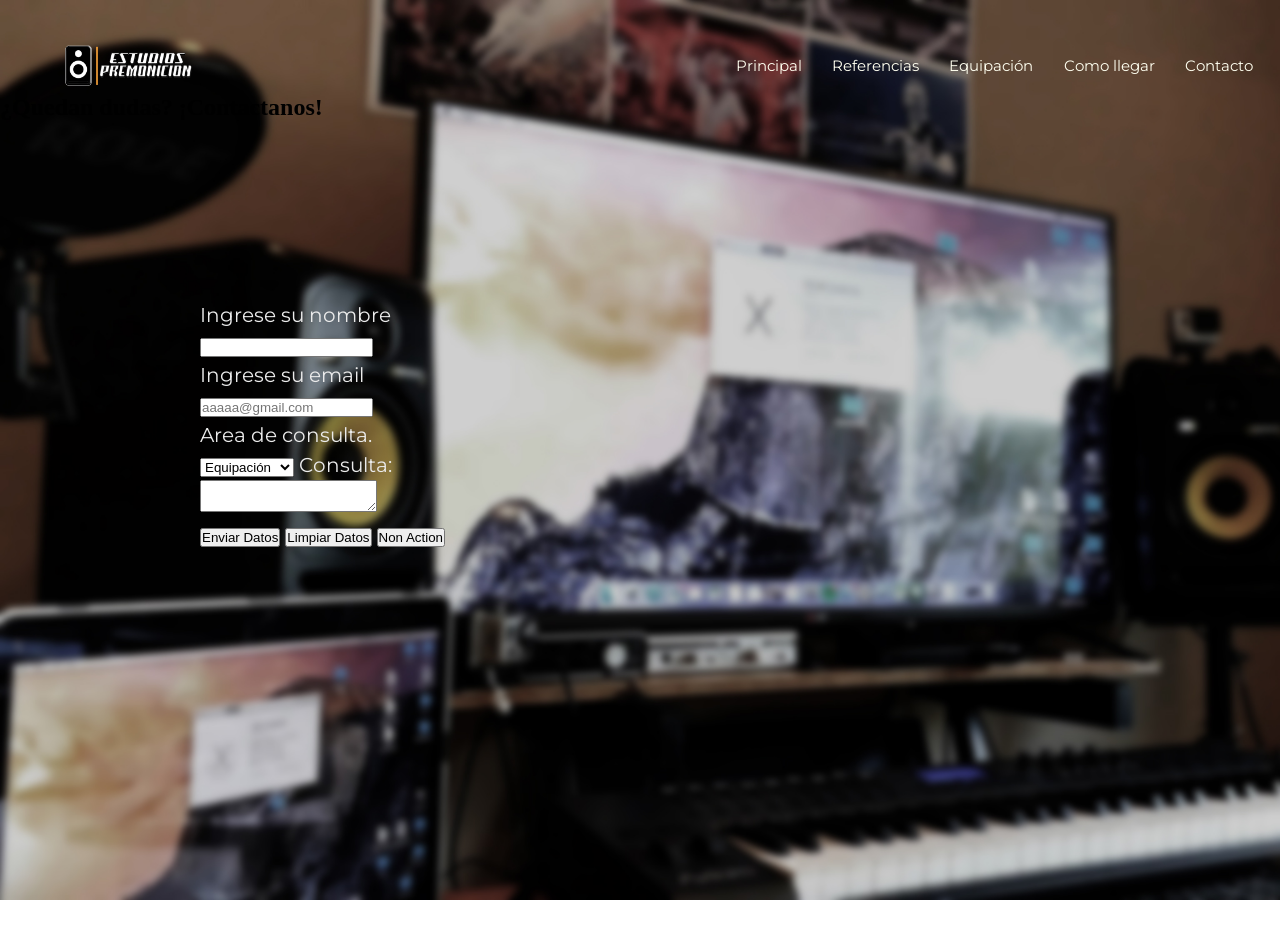
==== secciones/contacto.html @ c57e9c36 "estpremv2" ====
<!DOCTYPE html>
<html lang="en">

<head>
    <meta charset="UTF-8">
    <meta http-equiv="X-UA-Compatible" content="IE=edge">
    <meta name="viewport" content="width=device-width, initial-scale=1.0">
    <link rel="stylesheet" href="../estilos/style.css">
    <title>Contacto</title>
</head>

<body class="fondoImagen">


    <header class="header">

        <img id="logo1" src="../imagenes/logo.png" alt="logo">

        <nav class="menu">
            <ul>
                <li>
                    <a href="../index.html">Principal</a>
                </li>
                <li>
                    <a href="./referencias.html">Referencias</a>
                </li>
                <li>
                    <a href="./equipacion.html">Equipación</a>
                </li>
                <li>
                    <a href="./comollegar.html">Como llegar</a>
                </li>
                <li>
                    <a href="./contacto.html">Contacto</a>
                </li>
            </ul>


        </nav>

    </header>

    <section>
        <article>

            <h2 class="textoBody"> ¿Quedan dudas? ¡Contactanos!</h2>

        </article>

    </section>


    <form id="formularioContacto">
        <label for="name">Ingrese su nombre</label><br>
        <input type="text" name="name" /><br>
        <label for="email">Ingrese su email</label><br>
        <input type="text" placeholder="aaaaa@gmail.com" name="email" /><br>
        <!-- Menú desplegable -->
        <div>Area de consulta.</div>
        <select name="secciones">
            <option value="E">Equipación</option>
            <option value="P">Precios</option>
            <option value="R">Referencias</option>
            <option value="O">Otro</option>
        </select>
        <!-- área de texto -->
        <label for="observaciones">Consulta: <br>
            <textarea></textarea>
        </label> <br>
        <!-- Botones -->
        <input type="submit" value="Enviar Datos" />
        <input type="reset" value="Limpiar Datos" />
        <input type="button" value="Non Action" />
    </form>


    <footer>
    </footer>

</body>

</html>
---- estilos/style.css ----
/* ESTRUCTURA DE CSS
selector{
    propiedad:valor;
}*/

@import url('https://fonts.googleapis.com/css2?family=Montserrat&display=swap');

*{
    padding: 0;
    margin: 0;
}  

html, body {
    margin: 0;
    height: 100%;
}


body{
    background-image: url(../imagenes/background.jpg);
    background-size: cover;
    background-position:initial;
    background-repeat: no-repeat;
  
}

#logo1{
    width: 10%;
    display: flex;
    margin-left: 5%;
}

.header{
   
    width: 100%;
    display: flex;
    margin-top: 3%;
    flex-wrap: nowrap;
    
}

.menu{
    width: 100%;
    display: flex;
    align-items: center;
    flex-direction: row-reverse;
}

ul{
    width: 50%;
    display: flex;
    justify-content:space-between;
    list-style-type: none;
    text-decoration: none;  
}

li{
      
    font-size: 15px;
    font-family: 'Montserrat', sans-serif;
    margin-right: 5%;
}

a{
    text-decoration: none;  
    color: ivory;
}
.seccionImg{
    display: flex;
}

.imagenes{
    
    width: 100%;
    display: flex;
    flex-wrap: wrap;
    justify-content: start;
}


#textoIndex{
  
    font-family: 'Montserrat', sans-serif;
    text-align: center;
    font-size: 50px;
    color: rgb(255, 255, 255);
    grid-column-start: 2;
    grid-row-start: 3;

}

#textoIndex2{
  
    font-family: 'Montserrat', sans-serif;
    font-style: italic;
    text-align: center;
    font-size: 25px;
    color: rgb(255, 255, 255);
    grid-column-start: 2;
    grid-row-start: 4;

}

#bodyIndex{
    display:grid;
    width: 100%;
    grid-template-columns: 0.5fr 1fr 0.5fr;
    grid-template-rows: 1fr 1fr 1fr;
    
}

.bodySecciones{
    display: grid;
    width: 100%;
    grid-template-columns: repeat(2, 1fr);
    grid-template-rows: 1fr 1.8fr 0.2fr 1.8fr 0.2fr;
    grid-column-gap: 8px;
    grid-row-gap: 16px;
    justify-content: space-evenly;
    justify-items: center;
    align-content: space-evenly;
    align-items: center;
}

.bodySeccionesEquipacion{
    display: grid;
    width: 100%;
    grid-template-columns: 1fr 1fr 1fr 1fr;
    grid-template-rows: 1fr 1fr 1fr;
    grid-column-gap: 2%;
    grid-row-gap: 10%;
    justify-content: space-evenly;
    justify-items: center;
    align-content: space-evenly;
    align-items: center;
}

#textoReferencias{
    font-family: 'Montserrat', sans-serif;
    text-align: center;
    font-size: 35px;
    color: rgb(255, 255, 255);
    grid-column-start: 1;
    grid-column-end: 3;
}

#video1{
    grid-column-start: 1;
    grid-row-start: 2;
}

#video2{
    grid-column-start: 2;
    grid-row-start: 2;
}

#video3{
    grid-column-start: 1;
    grid-row-start: 4;
}

#video4{
    grid-column-start: 2;
    grid-row-start: 4;
}

.textoDescriptivo{
    font-family: 'Montserrat', sans-serif;
    text-align: center;
    font-size: 15px;
    font-style: italic;
    color: rgb(255, 255, 255);
}

#videoTexto1{
    grid-column-start: 1;
    grid-row-start: 3;
}

#videoTexto2{
    grid-column-start: 2;
    grid-row-start: 3;
}

#videoTexto3{
    grid-column-start: 1;
    grid-row-start: 6;
}

#videoTexto3{
    grid-column-start: 2;
    grid-row-start: 6;
}

#textoEquipacion{
    font-family: 'Montserrat', sans-serif;
    text-align: center;
    font-size: 35px;
    color: rgb(255, 255, 255);
    grid-column-start: 1;
    grid-column-end: 5;
}

#textoEquipacion{
    grid-area: 1 / 1 / 2 / 5;
}

#equipacionImg1{
    width: 75%;
    grid-area: 2 / 1 / 3 / 2;
}

#equipacionImg2{
    width: 75%;
    grid-area: 2 / 2 / 3 / 3;
}

#equipacionImg3{
    width: 75%;
    grid-area: 2 / 3 / 3 / 4;
}

#equipacionImg4{
    width: 75%;
    grid-area: 2 / 4 / 3 / 5;
}

#equipacionImg5{
    width: 75%;
    grid-area: 3 / 1 / 4 / 2;
}

#equipacionImg6{
    width: 75%;
    grid-area: 3 / 2 / 4 / 3;
}

#equipacionImg7{
    width: 75%;
    grid-area: 3 / 3 / 4 / 4;
}

#equipacionImg8{
    width: 75%;
    grid-area: 3 / 4 / 4 / 5;
}

#formularioContacto{
    position: absolute;
    left: 200px;
    top: 300px;
    line-height: 30px;
    font-family: 'Montserrat', sans-serif;
    text-align: left;
    font-size: 20px;
    color: rgb(235, 235, 235);

}
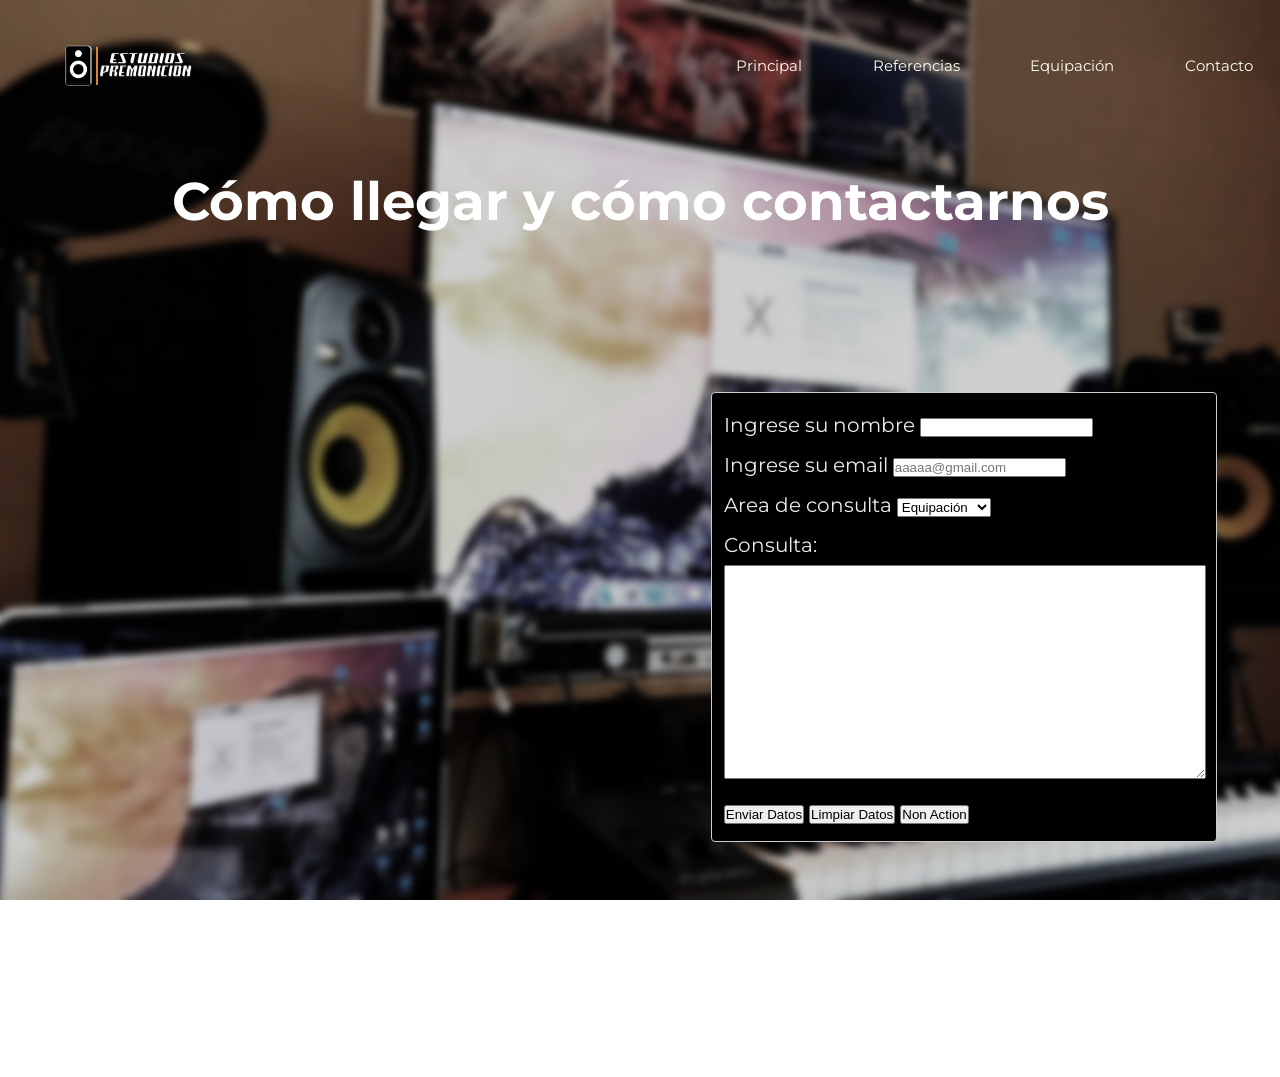
==== commit 08158ee9: "saque seccion" ====
--- a/secciones/contacto.html
+++ b/secciones/contacto.html
@@ -9,7 +9,7 @@
     <title>Contacto</title>
 </head>
 
-<body class="fondoImagen">
+<body>
 
 
     <header class="header">
@@ -28,9 +28,6 @@
                     <a href="./equipacion.html">Equipación</a>
                 </li>
                 <li>
-                    <a href="./comollegar.html">Como llegar</a>
-                </li>
-                <li>
                     <a href="./contacto.html">Contacto</a>
                 </li>
             </ul>
@@ -40,23 +37,26 @@
 
     </header>
 
-    <section>
-        <article>
-
-            <h2 class="textoBody"> ¿Quedan dudas? ¡Contactanos!</h2>
-
+    <section class="bodySeccionesContacto">
+        
+        <article id="textoContacto">
+            <h2 class="textoBody"> Cómo llegar y cómo contactarnos</h2>
         </article>
-
-    </section>
+   
 
 
+    <iframe id="ubicacionGoogleMaps"
+    src="https://www.google.com/maps/embed?pb=!1m18!1m12!1m3!1d3320.450938387217!2d-65.480405884197!3d-33.67138601627232!2m3!1f0!2f0!3f0!3m2!1i1024!2i768!4f13.1!3m3!1m2!1s0x95d141d666ec03e3%3A0x3531b75e0fde35ec!2sChacabuco%20701%2C%20D5730%20Villa%20Mercedes%2C%20San%20Luis!5e0!3m2!1ses-419!2sar!4v1639687222683!5m2!1ses-419!2sar"
+    width="600" height="450" style="border:0;" allowfullscreen="" loading="lazy">
+    </iframe>
+
     <form id="formularioContacto">
-        <label for="name">Ingrese su nombre</label><br>
+        <label for="name">Ingrese su nombre</label>
         <input type="text" name="name" /><br>
-        <label for="email">Ingrese su email</label><br>
+        <label for="email">Ingrese su email</label>
         <input type="text" placeholder="aaaaa@gmail.com" name="email" /><br>
         <!-- Menú desplegable -->
-        <div>Area de consulta.</div>
+        <label>Area de consulta </label>
         <select name="secciones">
             <option value="E">Equipación</option>
             <option value="P">Precios</option>
@@ -64,7 +64,7 @@
             <option value="O">Otro</option>
         </select>
         <!-- área de texto -->
-        <label for="observaciones">Consulta: <br>
+        <br><label for="observaciones">Consulta: <br>
             <textarea></textarea>
         </label> <br>
         <!-- Botones -->
@@ -72,7 +72,8 @@
         <input type="reset" value="Limpiar Datos" />
         <input type="button" value="Non Action" />
     </form>
-
+    
+    </section>
 
     <footer>
     </footer>
--- a/estilos/style.css
+++ b/estilos/style.css
@@ -21,6 +21,7 @@
     background-size: cover;
     background-position:initial;
     background-repeat: no-repeat;
+    background-attachment: fixed;
   
 }
 
@@ -245,15 +246,51 @@
     grid-area: 3 / 4 / 4 / 5;
 }
 
+.bodySeccionesContacto{
+    display: grid;
+    width: 100%;
+    grid-template-columns: repeat(2, 1fr);
+    grid-template-rows: 1fr 0.2fr repeat(3, 1fr);
+    grid-column-gap: 15px;
+    grid-row-gap: 20px;
+    justify-content: space-evenly;
+    justify-items: center;
+    align-content: space-evenly;
+    align-items: center;
+}
+
+#textoContacto{
+    font-family: 'Montserrat', sans-serif;
+    text-align: center;
+    font-size: 35px;
+    color: rgb(255, 255, 255);
+    grid-column-start: 1;
+    grid-column-end: 3;
+}
+
+#ubicacionGoogleMaps{
+    grid-area: 3 / 1 / 5 / 2;
+}
+
+
+
 #formularioContacto{
-    position: absolute;
-    left: 200px;
-    top: 300px;
-    line-height: 30px;
+    grid-area: 3 / 2 / 5 / 3;
+    line-height: 200%;
     font-family: 'Montserrat', sans-serif;
     text-align: left;
     font-size: 20px;
     color: rgb(235, 235, 235);
-
-}
-
+    background-color: black;
+    width: 80%;
+    height: 100%;
+    padding: 12px;
+    border: 1px solid #ccc;
+    border-radius: 4px;
+    box-sizing: border-box;
+}
+
+textarea {
+    width: 100%;
+    height: 50%;
+  }
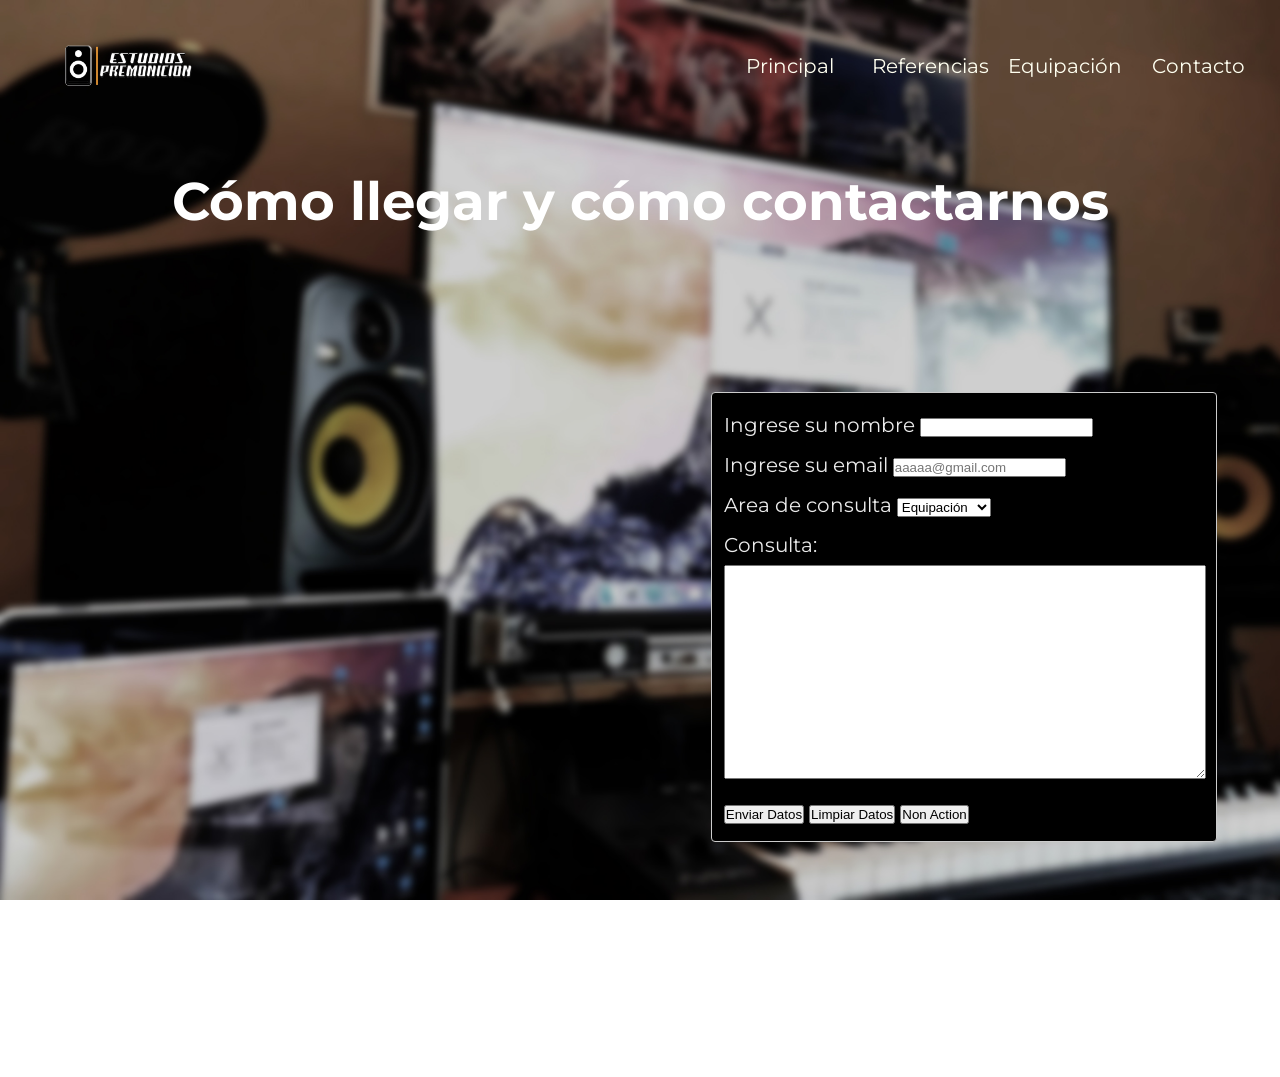
==== commit aeceaab9: "animacion menu" ====
--- a/secciones/contacto.html
+++ b/secciones/contacto.html
@@ -18,17 +18,17 @@
 
         <nav class="menu">
             <ul>
-                <li>
+                <li class="botonMenu">
                     <a href="../index.html">Principal</a>
                 </li>
-                <li>
-                    <a href="./referencias.html">Referencias</a>
+                <li class="botonMenu">
+                    <a href="referencias.html">Referencias</a>
                 </li>
-                <li>
-                    <a href="./equipacion.html">Equipación</a>
+                <li class="botonMenu">
+                    <a href="equipacion.html">Equipación</a>
                 </li>
-                <li>
-                    <a href="./contacto.html">Contacto</a>
+                <li class="botonMenu">
+                    <a href="contacto.html">Contacto</a>
                 </li>
             </ul>
 
--- a/estilos/style.css
+++ b/estilos/style.css
@@ -57,9 +57,21 @@
 
 li{
       
-    font-size: 15px;
-    font-family: 'Montserrat', sans-serif;
+    font-size: 20px;
+    font-family: 'Montserrat', sans-serif;
+    text-align: center;
     margin-right: 5%;
+}
+
+.botonMenu{
+    border: 100%;
+    height: 100%;
+    width: 20%;
+}
+
+.botonMenu:hover{
+    transform: scale(1.3);
+    transition-duration: 100ms;
 }
 
 a{
@@ -293,4 +305,5 @@
 textarea {
     width: 100%;
     height: 50%;
-  }+}
+
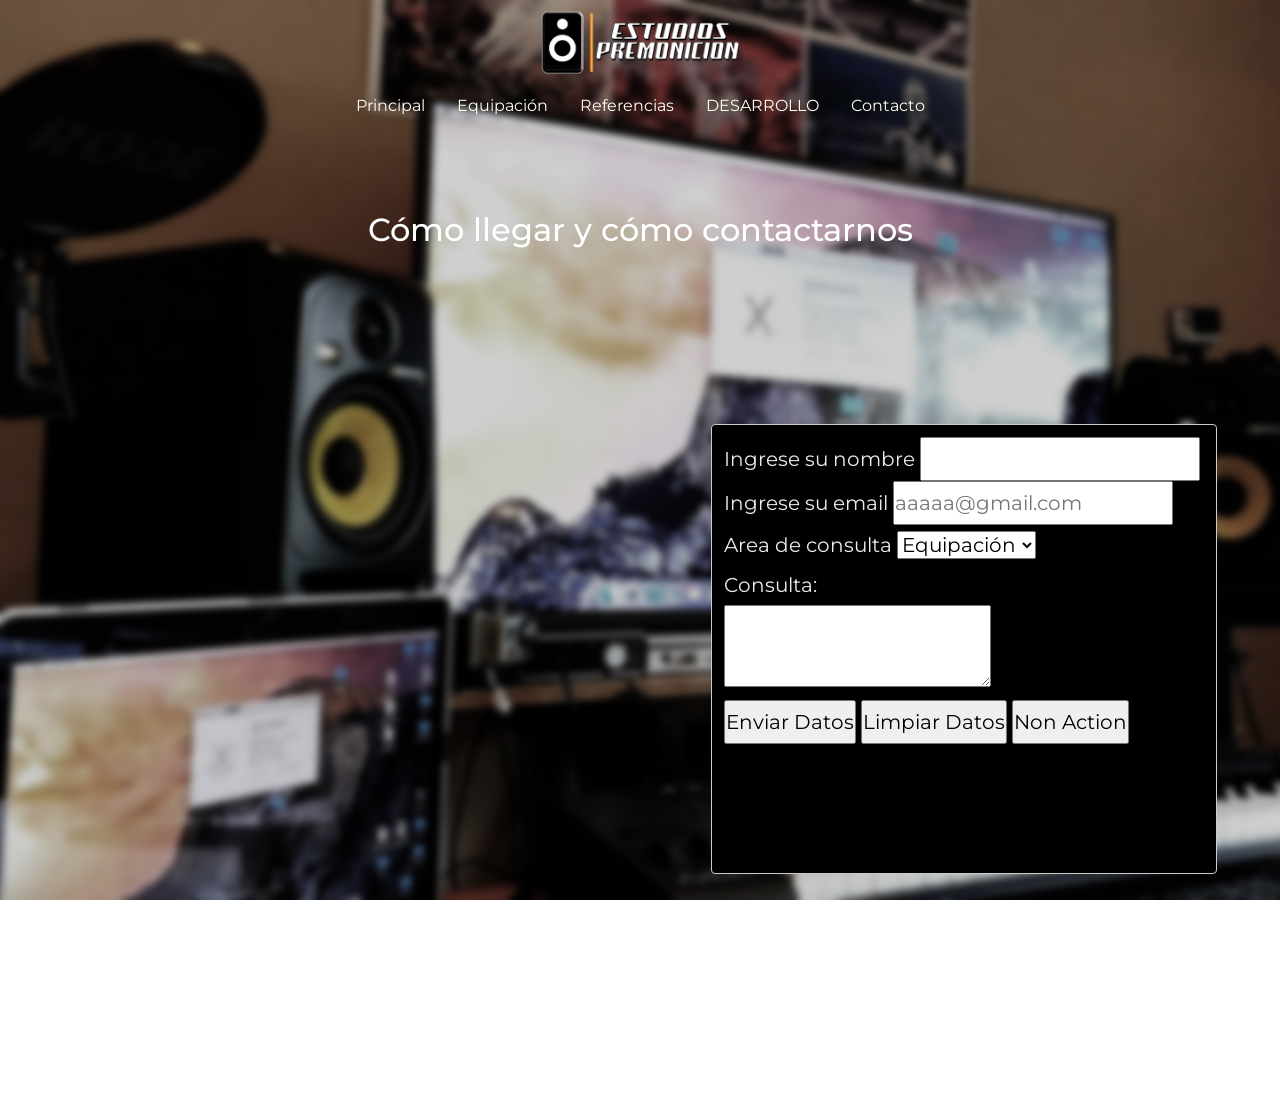
==== commit 9b0dbed2: "bootstrap aplicado" ====
--- a/secciones/contacto.html
+++ b/secciones/contacto.html
@@ -5,6 +5,8 @@
     <meta charset="UTF-8">
     <meta http-equiv="X-UA-Compatible" content="IE=edge">
     <meta name="viewport" content="width=device-width, initial-scale=1.0">
+    <link href="https://cdn.jsdelivr.net/npm/bootstrap@5.1.3/dist/css/bootstrap.min.css" rel="stylesheet"
+    integrity="sha384-1BmE4kWBq78iYhFldvKuhfTAU6auU8tT94WrHftjDbrCEXSU1oBoqyl2QvZ6jIW3" crossorigin="anonymous">
     <link rel="stylesheet" href="../estilos/style.css">
     <title>Contacto</title>
 </head>
@@ -12,30 +14,37 @@
 <body>
 
 
-    <header class="header">
-
-        <img id="logo1" src="../imagenes/logo.png" alt="logo">
-
-        <nav class="menu">
-            <ul>
-                <li class="botonMenu">
-                    <a href="../index.html">Principal</a>
+    <header class="container-fluid">
+        <div class="row">
+            <div class="col-xl-12 col-md-12 col-xs-2">
+              <div class="mx-auto" style="width: 200px;">
+                <img id="logo1" src="../imagenes/logo.png" alt="logo">
+              </div>
+             
+              
+              <ul class="nav justify-content-center">
+                <li class="nav-item">
+                  <a class="nav-link tipografia" href="../index.html">Principal</a>
                 </li>
-                <li class="botonMenu">
-                    <a href="referencias.html">Referencias</a>
+                <li class="nav-item">
+                  <a class="nav-link tipografia" href="./equipacion.html">Equipación</a>
                 </li>
-                <li class="botonMenu">
-                    <a href="equipacion.html">Equipación</a>
+                <li class="nav-item">
+                  <a class="nav-link tipografia" href="./referencias.html">Referencias</a>
                 </li>
-                <li class="botonMenu">
-                    <a href="contacto.html">Contacto</a>
+                <li class="nav-item">
+                  <a class="nav-link tipografia" href="#">DESARROLLO</a>
                 </li>
-            </ul>
-
-
-        </nav>
-
-    </header>
+                <li class="nav-item">
+                  <a class="nav-link tipografia" href="./contacto.html">Contacto</a>
+                </li>
+              </ul>
+            </div>
+    
+        </div>
+    
+      </header>
+    
 
     <section class="bodySeccionesContacto">
         
@@ -78,6 +87,9 @@
     <footer>
     </footer>
 
+    <script src="https://cdn.jsdelivr.net/npm/bootstrap@5.1.3/dist/js/bootstrap.bundle.min.js"
+    integrity="sha384-ka7Sk0Gln4gmtz2MlQnikT1wXgYsOg+OMhuP+IlRH9sENBO0LRn5q+8nbTov4+1p" crossorigin="anonymous">
+  </script>
 </body>
 
 </html>
--- a/estilos/style.css
+++ b/estilos/style.css
@@ -25,69 +25,37 @@
   
 }
 
-#logo1{
-    width: 10%;
-    display: flex;
-    margin-left: 5%;
-}
-
-.header{
-   
-    width: 100%;
-    display: flex;
-    margin-top: 3%;
-    flex-wrap: nowrap;
-    
-}
-
-.menu{
-    width: 100%;
-    display: flex;
-    align-items: center;
-    flex-direction: row-reverse;
-}
+
 
 ul{
-    width: 50%;
-    display: flex;
-    justify-content:space-between;
     list-style-type: none;
     text-decoration: none;  
 }
 
-li{
-      
-    font-size: 20px;
-    font-family: 'Montserrat', sans-serif;
-    text-align: center;
-    margin-right: 5%;
-}
-
-.botonMenu{
-    border: 100%;
-    height: 100%;
-    width: 20%;
-}
-
-.botonMenu:hover{
+li{ 
+    font-size: 100%;
+    font-family: 'Montserrat', sans-serif;
+    
+}
+
+li:hover{
     transform: scale(1.3);
     transition-duration: 100ms;
 }
 
-a{
+
+.tipografia{
     text-decoration: none;  
     color: ivory;
 }
+
+#logo1{
+    width: 100%;
+    
+}
+
 .seccionImg{
     display: flex;
-}
-
-.imagenes{
-    
-    width: 100%;
-    display: flex;
-    flex-wrap: wrap;
-    justify-content: start;
 }
 
 
@@ -157,22 +125,22 @@
     grid-column-end: 3;
 }
 
-#video1{
+.video1{
     grid-column-start: 1;
     grid-row-start: 2;
 }
 
-#video2{
+.video2{
     grid-column-start: 2;
     grid-row-start: 2;
 }
 
-#video3{
+.video3{
     grid-column-start: 1;
     grid-row-start: 4;
 }
 
-#video4{
+.video4{
     grid-column-start: 2;
     grid-row-start: 4;
 }
@@ -218,44 +186,49 @@
     grid-area: 1 / 1 / 2 / 5;
 }
 
-#equipacionImg1{
+.equipacionImg1{
     width: 75%;
     grid-area: 2 / 1 / 3 / 2;
 }
 
-#equipacionImg2{
+.equipacionImg2{
     width: 75%;
     grid-area: 2 / 2 / 3 / 3;
 }
 
-#equipacionImg3{
+.equipacionImg3{
     width: 75%;
     grid-area: 2 / 3 / 3 / 4;
 }
 
-#equipacionImg4{
+.equipacionImg4{
     width: 75%;
     grid-area: 2 / 4 / 3 / 5;
 }
 
-#equipacionImg5{
+.equipacionImg5{
     width: 75%;
     grid-area: 3 / 1 / 4 / 2;
 }
 
-#equipacionImg6{
+.equipacionImg6{
     width: 75%;
     grid-area: 3 / 2 / 4 / 3;
 }
 
-#equipacionImg7{
+.equipacionImg7{
     width: 75%;
     grid-area: 3 / 3 / 4 / 4;
 }
 
-#equipacionImg8{
+.equipacionImg8{
     width: 75%;
     grid-area: 3 / 4 / 4 / 5;
+}
+
+.multimedia:hover{
+    transform: scale(1.3);
+    transition-duration: 100ms;
 }
 
 .bodySeccionesContacto{
@@ -307,3 +280,172 @@
     height: 50%;
 }
 
+
+@media only screen and (max-width: 425px){
+
+    body{
+        background-image: url(../imagenes/background.jpg);
+        background-size: 400%;
+        background-position:initial;
+        background-repeat: no-repeat;
+        background-attachment: fixed;
+      
+    }
+    
+
+
+
+    #textoIndex{
+        display: grid;
+        font-family: 'Montserrat', sans-serif;
+        text-align: center;
+        font-size: 40px;
+        color: rgb(255, 255, 255);
+        grid-row-start: 2;
+    
+    }
+    
+    #textoIndex2{
+        display: grid;
+        font-family: 'Montserrat', sans-serif;
+        font-style: italic;
+        text-align: center;
+        font-size: 10px;
+        color: rgb(255, 255, 255);
+        grid-row-start: 3;
+    
+    }
+    
+    #bodyIndex{
+        display: grid;
+    }
+
+    .bodySecciones{
+        display: flex;
+        width: 100%;
+        flex-direction: column;
+        justify-content: center;
+      
+    }
+
+    #textoReferencias{
+        font-family: 'Montserrat', sans-serif;
+        text-align: center;
+        font-size: 20px;
+        color: rgb(255, 255, 255);
+        margin-top: 10%;
+    }
+    
+    #video1{
+        width: 70%;
+        height: 70%;
+    }
+    
+    #video2{
+        width: 70%;
+        height: 70%;
+    }
+    
+    #video3{
+        width: 70%;
+        height: 70%;
+    }
+    
+    #video4{
+        width: 70%;
+        height: 70%;
+    }
+    
+    .textoDescriptivo{
+        font-family: 'Montserrat', sans-serif;
+        text-align: center;
+        font-size: 10px;
+        color: rgb(255, 255, 255);
+        font-style: italic;
+    }
+    
+    #videoTexto1{
+        grid-row-start: 3;
+        width: 100%;
+    }
+    
+    #videoTexto2{
+        grid-row-start: 5;
+        width: 100%;
+    }
+    
+    #videoTexto3{
+        grid-row-start: 7;
+        width: 100%;
+    }
+    
+    #videoTexto3{
+        grid-row-start: 9;
+        width: 100%;
+    }
+
+    .bodySeccionesEquipacion{
+        display: flex;
+        width: 100%;
+        flex-direction: column;
+        justify-content: center;
+    }
+
+    #equipacionImg1{
+        width: 75%;
+        margin-top: 5%;
+        margin-bottom: 5%;
+    }
+    
+    #equipacionImg2{
+        width: 75%;
+        margin-top: 5%;
+        margin-bottom: 5%;
+    }
+    
+    #equipacionImg3{
+        width: 75%;
+        margin-top: 5%;
+        margin-bottom: 5%;
+    }
+    
+    #equipacionImg4{
+        width: 75%;
+        margin-top: 5%;
+        margin-bottom: 5%;
+    }
+    
+    #equipacionImg5{
+        width: 75%;
+        margin-top: 5%;
+        margin-bottom: 5%;
+    }
+    
+    #equipacionImg6{
+        width: 75%;
+        margin-top: 5%;
+        margin-bottom: 5%;
+    }
+    
+    #equipacionImg7{
+        width: 75%;
+        margin-top: 5%;
+        margin-bottom: 5%;
+    }
+    
+    #equipacionImg8{
+        width: 75%;
+        margin-top: 5%;
+        margin-bottom: 5%;
+    }
+    
+
+    #textoEquipacion{
+        font-family: 'Montserrat', sans-serif;
+        text-align: center;
+        font-size: 25px;
+        color: rgb(255, 255, 255);
+        margin-top: 5%;
+    }
+    
+}
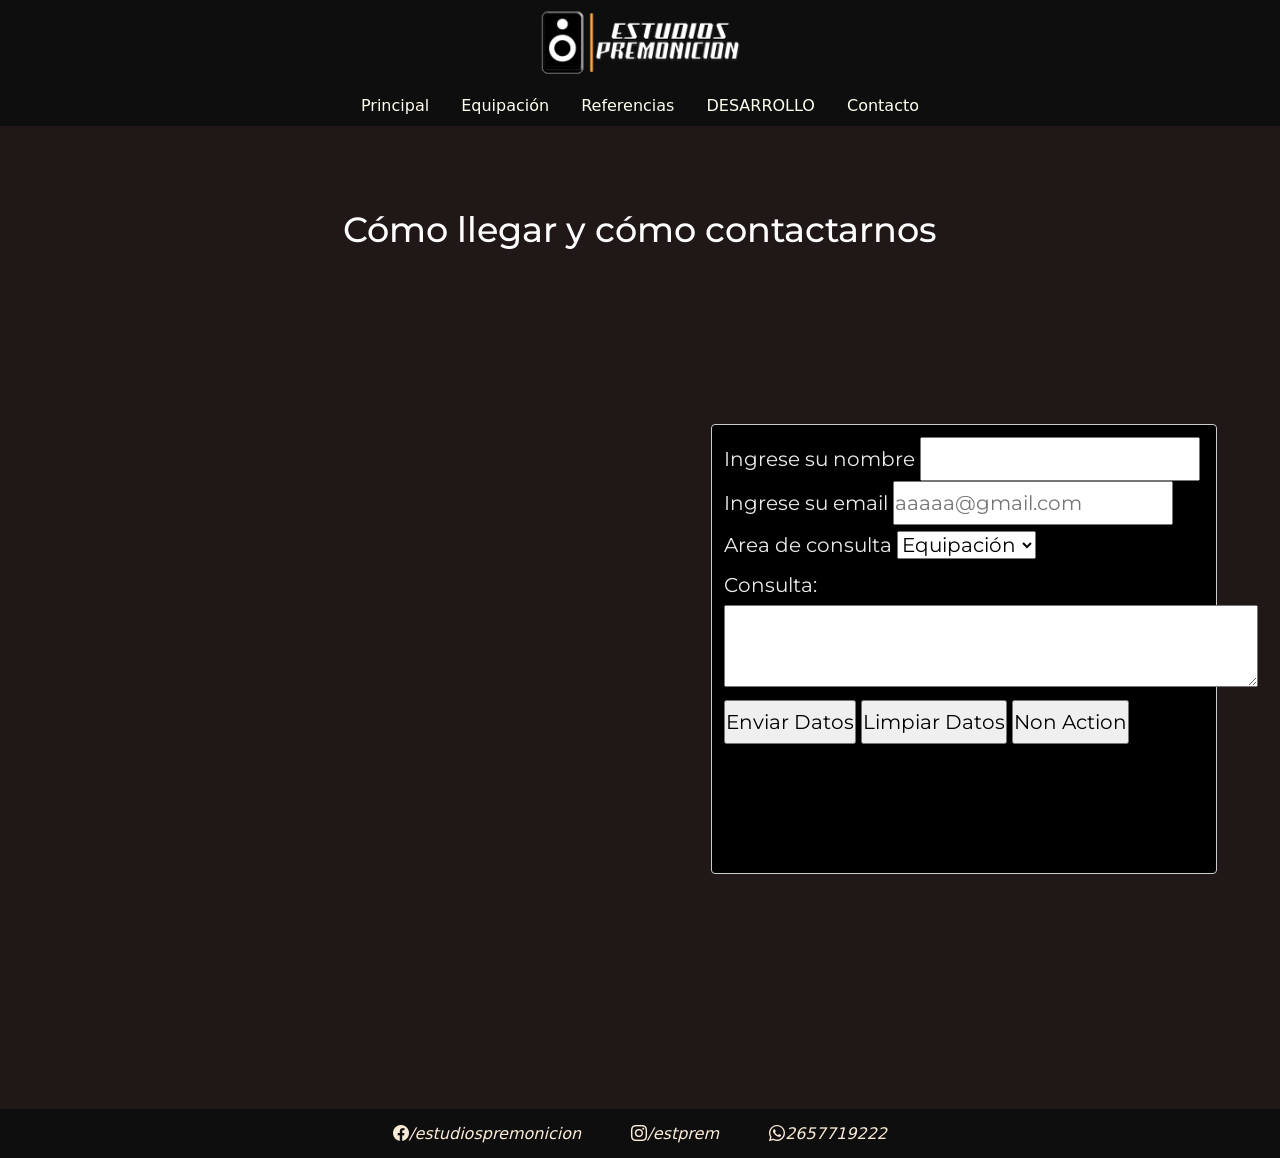
==== commit c4197d63: "sass, fullresponsive" ====
--- a/secciones/contacto.html
+++ b/secciones/contacto.html
@@ -7,7 +7,8 @@
     <meta name="viewport" content="width=device-width, initial-scale=1.0">
     <link href="https://cdn.jsdelivr.net/npm/bootstrap@5.1.3/dist/css/bootstrap.min.css" rel="stylesheet"
     integrity="sha384-1BmE4kWBq78iYhFldvKuhfTAU6auU8tT94WrHftjDbrCEXSU1oBoqyl2QvZ6jIW3" crossorigin="anonymous">
-    <link rel="stylesheet" href="../estilos/style.css">
+    <link rel="stylesheet" href="https://cdn.jsdelivr.net/npm/bootstrap-icons@1.8.0/font/bootstrap-icons.css">
+    <link rel="stylesheet" href="../estilos/estilos.css">
     <title>Contacto</title>
 </head>
 
@@ -48,18 +49,14 @@
 
     <section class="bodySeccionesContacto">
         
-        <article id="textoContacto">
-            <h2 class="textoBody"> Cómo llegar y cómo contactarnos</h2>
-        </article>
-   
-
-
-    <iframe id="ubicacionGoogleMaps"
+            <h2> Cómo llegar y cómo contactarnos</h2>
+  
+    <iframe class="ubicacionGoogleMaps"
     src="https://www.google.com/maps/embed?pb=!1m18!1m12!1m3!1d3320.450938387217!2d-65.480405884197!3d-33.67138601627232!2m3!1f0!2f0!3f0!3m2!1i1024!2i768!4f13.1!3m3!1m2!1s0x95d141d666ec03e3%3A0x3531b75e0fde35ec!2sChacabuco%20701%2C%20D5730%20Villa%20Mercedes%2C%20San%20Luis!5e0!3m2!1ses-419!2sar!4v1639687222683!5m2!1ses-419!2sar"
     width="600" height="450" style="border:0;" allowfullscreen="" loading="lazy">
     </iframe>
 
-    <form id="formularioContacto">
+    <form class="formularioContacto">
         <label for="name">Ingrese su nombre</label>
         <input type="text" name="name" /><br>
         <label for="email">Ingrese su email</label>
@@ -77,15 +74,32 @@
             <textarea></textarea>
         </label> <br>
         <!-- Botones -->
-        <input type="submit" value="Enviar Datos" />
-        <input type="reset" value="Limpiar Datos" />
-        <input type="button" value="Non Action" />
+        <input type="submit" value="Enviar Datos" class="botones" />
+        <input type="reset" value="Limpiar Datos" class="botones" />
+        <input type="button" value="Non Action" class="botones" />
     </form>
     
     </section>
 
-    <footer>
-    </footer>
+    <footer class="container-fluid">
+      <nav class="row">
+          <div class="col-xl-12 col-md-12 col-xs-2">
+            
+            <ul class="nav justify-content-center">
+              <li class="nav-item footerIcon">
+                <i class="bi bi-facebook">/estudiospremonicion</i>
+              </li>
+              <li class="nav-item footerIcon">
+                <i class="bi bi-instagram">/estprem</i>
+              </li>
+              <li class="nav-item footerIcon">
+                <i class="bi bi-whatsapp">2657719222</i>
+              </li>
+            </ul>
+          </div>
+        </nav>
+  </footer>
+
 
     <script src="https://cdn.jsdelivr.net/npm/bootstrap@5.1.3/dist/js/bootstrap.bundle.min.js"
     integrity="sha384-ka7Sk0Gln4gmtz2MlQnikT1wXgYsOg+OMhuP+IlRH9sENBO0LRn5q+8nbTov4+1p" crossorigin="anonymous">
--- a/estilos/estilos.css
+++ b/estilos/estilos.css
@@ -0,0 +1,585 @@
+@import url("https://fonts.googleapis.com/css2?family=Montserrat&display=swap");
+* {
+  padding: 0;
+  margin: 0;
+}
+
+html {
+  height: 100%;
+}
+
+.multimedia:hover {
+  -webkit-transform: scale(1.3);
+          transform: scale(1.3);
+  -webkit-transition-duration: 100ms;
+          transition-duration: 100ms;
+}
+
+body {
+  background-color: #201717;
+}
+
+body header {
+  background-color: #0f0e0e;
+}
+
+body header #logo1 {
+  width: 100%;
+}
+
+body header ul {
+  list-style-type: none;
+  text-decoration: none;
+}
+
+body header ul li {
+  font-size: 100%;
+}
+
+body header ul li:hover {
+  -webkit-transform: scale(1.3);
+          transform: scale(1.3);
+  -webkit-transition-duration: 100ms;
+          transition-duration: 100ms;
+}
+
+body header ul li .tipografia {
+  text-decoration: none;
+  color: ivory;
+}
+
+footer {
+  background-color: #0f0e0e;
+}
+
+footer ul {
+  list-style-type: none;
+  text-decoration: none;
+}
+
+footer ul .footerIcon {
+  padding-top: 1%;
+  padding-left: 2%;
+  padding-right: 2%;
+  padding-bottom: 1%;
+}
+
+footer ul .footerIcon i {
+  color: antiquewhite;
+}
+
+footer ul .footerIcon i:hover {
+  -webkit-transform: scale(1);
+          transform: scale(1);
+}
+
+.bodyIndex {
+  display: -ms-grid;
+  display: grid;
+  width: 100%;
+  -ms-grid-columns: 0.5fr 1fr 0.5fr;
+      grid-template-columns: 0.5fr 1fr 0.5fr;
+  -ms-grid-rows: 0.5fr 1fr 1fr;
+      grid-template-rows: 0.5fr 1fr 1fr;
+  font-family: 'Montserrat', sans-serif;
+  text-align: center;
+}
+
+.bodyIndex h2 {
+  font-size: 50px;
+  color: white;
+  -ms-grid-column: 2;
+      grid-column-start: 2;
+  -ms-grid-row: 3;
+      grid-row-start: 3;
+}
+
+.bodyIndex h3 {
+  font-style: italic;
+  font-size: 25px;
+  color: white;
+  -ms-grid-column: 2;
+      grid-column-start: 2;
+  -ms-grid-row: 4;
+      grid-row-start: 4;
+}
+
+.bodySeccionesReferencias {
+  display: -ms-grid;
+  display: grid;
+  width: 100%;
+  -ms-grid-columns: (1fr)[2];
+      grid-template-columns: repeat(2, 1fr);
+  -ms-grid-rows: 1fr 1.8fr 0.2fr 1.8fr 0.2fr;
+      grid-template-rows: 1fr 1.8fr 0.2fr 1.8fr 0.2fr;
+  grid-column-gap: 8px;
+  grid-row-gap: 16px;
+  -webkit-box-pack: space-evenly;
+      -ms-flex-pack: space-evenly;
+          justify-content: space-evenly;
+  justify-items: center;
+  -ms-flex-line-pack: space-evenly;
+      align-content: space-evenly;
+  -webkit-box-align: center;
+      -ms-flex-align: center;
+          align-items: center;
+  font-family: 'Montserrat', sans-serif;
+  color: white;
+}
+
+.bodySeccionesReferencias h2 {
+  text-align: center;
+  font-size: 35px;
+  font-style: italic;
+  -ms-grid-column: 1;
+      grid-column-start: 1;
+  grid-column-end: 3;
+}
+
+.bodySeccionesReferencias .video1 {
+  -ms-grid-column: 1;
+      grid-column-start: 1;
+  -ms-grid-row: 2;
+      grid-row-start: 2;
+}
+
+.bodySeccionesReferencias .video2 {
+  -ms-grid-column: 2;
+      grid-column-start: 2;
+  -ms-grid-row: 2;
+      grid-row-start: 2;
+}
+
+.bodySeccionesReferencias .video3 {
+  -ms-grid-column: 1;
+      grid-column-start: 1;
+  -ms-grid-row: 4;
+      grid-row-start: 4;
+}
+
+.bodySeccionesReferencias .video4 {
+  -ms-grid-column: 2;
+      grid-column-start: 2;
+  -ms-grid-row: 4;
+      grid-row-start: 4;
+}
+
+.bodySeccionesReferencias h3 {
+  text-align: center;
+  font-size: 15px;
+  font-style: italic;
+  color: white;
+}
+
+.bodySeccionesReferencias #videoTexto1 {
+  -ms-grid-column: 1;
+      grid-column-start: 1;
+  -ms-grid-row: 3;
+      grid-row-start: 3;
+}
+
+.bodySeccionesReferencias #videoTexto2 {
+  -ms-grid-column: 2;
+      grid-column-start: 2;
+  -ms-grid-row: 3;
+      grid-row-start: 3;
+}
+
+.bodySeccionesReferencias #videoTexto3 {
+  -ms-grid-column: 1;
+      grid-column-start: 1;
+  -ms-grid-row: 6;
+      grid-row-start: 6;
+}
+
+.bodySeccionesReferencias #videoTexto3 {
+  -ms-grid-column: 2;
+      grid-column-start: 2;
+  -ms-grid-row: 6;
+      grid-row-start: 6;
+}
+
+.bodySeccionesEquipacion {
+  display: -ms-grid;
+  display: grid;
+  width: 100%;
+  -ms-grid-columns: 1fr 1fr 1fr 1fr;
+      grid-template-columns: 1fr 1fr 1fr 1fr;
+  -ms-grid-rows: 2fr 1fr 1fr 1fr;
+      grid-template-rows: 2fr 1fr 1fr 1fr;
+  grid-column-gap: 2%;
+  grid-row-gap: 10%;
+  -webkit-box-pack: space-evenly;
+      -ms-flex-pack: space-evenly;
+          justify-content: space-evenly;
+  justify-items: center;
+  -ms-flex-line-pack: space-evenly;
+      align-content: space-evenly;
+  -webkit-box-align: center;
+      -ms-flex-align: center;
+          align-items: center;
+  font-family: 'Montserrat', sans-serif;
+  color: white;
+}
+
+.bodySeccionesEquipacion h2 {
+  text-align: center;
+  font-size: 35px;
+  color: white;
+  -ms-grid-row: 1;
+  -ms-grid-row-span: 1;
+  -ms-grid-column: 1;
+  -ms-grid-column-span: 4;
+  grid-area: 1 / 1 / 2 / 5;
+}
+
+.bodySeccionesEquipacion .equipacionImg1 {
+  width: 70%;
+  -ms-grid-row: 2;
+  -ms-grid-row-span: 1;
+  -ms-grid-column: 1;
+  -ms-grid-column-span: 1;
+  grid-area: 2 / 1 / 3 / 2;
+}
+
+.bodySeccionesEquipacion .equipacionImg2 {
+  width: 70%;
+  -ms-grid-row: 2;
+  -ms-grid-row-span: 1;
+  -ms-grid-column: 2;
+  -ms-grid-column-span: 1;
+  grid-area: 2 / 2 / 3 / 3;
+}
+
+.bodySeccionesEquipacion .equipacionImg3 {
+  width: 70%;
+  -ms-grid-row: 2;
+  -ms-grid-row-span: 1;
+  -ms-grid-column: 3;
+  -ms-grid-column-span: 1;
+  grid-area: 2 / 3 / 3 / 4;
+}
+
+.bodySeccionesEquipacion .equipacionImg4 {
+  width: 70%;
+  -ms-grid-row: 2;
+  -ms-grid-row-span: 1;
+  -ms-grid-column: 4;
+  -ms-grid-column-span: 1;
+  grid-area: 2 / 4 / 3 / 5;
+}
+
+.bodySeccionesEquipacion .equipacionImg5 {
+  width: 70%;
+  -ms-grid-row: 3;
+  -ms-grid-row-span: 1;
+  -ms-grid-column: 1;
+  -ms-grid-column-span: 1;
+  grid-area: 3 / 1 / 4 / 2;
+}
+
+.bodySeccionesEquipacion .equipacionImg6 {
+  width: 70%;
+  -ms-grid-row: 3;
+  -ms-grid-row-span: 1;
+  -ms-grid-column: 2;
+  -ms-grid-column-span: 1;
+  grid-area: 3 / 2 / 4 / 3;
+}
+
+.bodySeccionesEquipacion .equipacionImg7 {
+  width: 70%;
+  -ms-grid-row: 3;
+  -ms-grid-row-span: 1;
+  -ms-grid-column: 3;
+  -ms-grid-column-span: 1;
+  grid-area: 3 / 3 / 4 / 4;
+}
+
+.bodySeccionesEquipacion .equipacionImg8 {
+  width: 70%;
+  -ms-grid-row: 3;
+  -ms-grid-row-span: 1;
+  -ms-grid-column: 4;
+  -ms-grid-column-span: 1;
+  grid-area: 3 / 4 / 4 / 5;
+}
+
+.bodySeccionesContacto {
+  display: -ms-grid;
+  display: grid;
+  width: 100%;
+  -ms-grid-columns: (1fr)[2];
+      grid-template-columns: repeat(2, 1fr);
+  -ms-grid-rows: 1fr 0.2fr (1fr)[3];
+      grid-template-rows: 1fr 0.2fr repeat(3, 1fr);
+  grid-column-gap: 15px;
+  grid-row-gap: 20px;
+  -webkit-box-pack: space-evenly;
+      -ms-flex-pack: space-evenly;
+          justify-content: space-evenly;
+  justify-items: center;
+  -ms-flex-line-pack: space-evenly;
+      align-content: space-evenly;
+  -webkit-box-align: center;
+      -ms-flex-align: center;
+          align-items: center;
+  font-family: 'Montserrat', sans-serif;
+  color: white;
+}
+
+.bodySeccionesContacto h2 {
+  text-align: center;
+  font-size: 35px;
+  color: white;
+  -ms-grid-column: 1;
+      grid-column-start: 1;
+  grid-column-end: 3;
+}
+
+.bodySeccionesContacto .ubicacionGoogleMaps {
+  -ms-grid-row: 3;
+  -ms-grid-row-span: 2;
+  -ms-grid-column: 1;
+  -ms-grid-column-span: 1;
+  grid-area: 3 / 1 / 5 / 2;
+}
+
+.bodySeccionesContacto .formularioContacto {
+  -ms-grid-row: 3;
+  -ms-grid-row-span: 2;
+  -ms-grid-column: 2;
+  -ms-grid-column-span: 1;
+  grid-area: 3 / 2 / 5 / 3;
+  line-height: 200%;
+  text-align: left;
+  font-size: 20px;
+  color: #ebebeb;
+  background-color: black;
+  width: 80%;
+  height: 100%;
+  padding: 12px;
+  border: 1px solid #ccc;
+  border-radius: 4px;
+  -webkit-box-sizing: border-box;
+          box-sizing: border-box;
+}
+
+.bodySeccionesContacto .formularioContacto textarea {
+  width: 200%;
+  height: 150%;
+}
+
+@media only screen and (max-width: 425px) {
+  html {
+    font-family: 'Montserrat', sans-serif;
+  }
+  body {
+    background-color: #201717;
+  }
+  body header {
+    background-color: #0f0e0e;
+  }
+  body footer {
+    background-color: #0f0e0e;
+  }
+  body footer ul {
+    list-style-type: none;
+    text-decoration: none;
+  }
+  body footer ul .footerIcon {
+    padding-top: 2%;
+    padding-left: 2%;
+    padding-right: 2%;
+    padding-bottom: 2%;
+  }
+  body footer ul .footerIcon i {
+    font-size: 12px;
+    color: #fffefe;
+  }
+  body footer ul .footerIcon i:hover {
+    -webkit-transform: scale(1);
+            transform: scale(1);
+  }
+  body .bodyIndex {
+    display: -ms-grid;
+    display: grid;
+    text-align: center;
+  }
+  body .bodyIndex h2 {
+    font-size: 40px;
+    color: white;
+    -ms-grid-row: 2;
+        grid-row-start: 2;
+  }
+  body .bodyIndex h3 {
+    font-style: italic;
+    font-size: 10px;
+    color: white;
+    -ms-grid-row: 3;
+        grid-row-start: 3;
+  }
+  body .bodySeccionesReferencias {
+    display: -webkit-box;
+    display: -ms-flexbox;
+    display: flex;
+    width: 100%;
+    -webkit-box-orient: vertical;
+    -webkit-box-direction: normal;
+        -ms-flex-direction: column;
+            flex-direction: column;
+    -webkit-box-pack: center;
+        -ms-flex-pack: center;
+            justify-content: center;
+  }
+  body .bodySeccionesReferencias h2 {
+    text-align: center;
+    font-size: 20px;
+    color: white;
+    margin-top: 10%;
+  }
+  body .bodySeccionesReferencias .video1 {
+    width: 70%;
+    height: 70%;
+  }
+  body .bodySeccionesReferencias .video2 {
+    width: 70%;
+    height: 70%;
+  }
+  body .bodySeccionesReferencias .video3 {
+    width: 70%;
+    height: 70%;
+  }
+  body .bodySeccionesReferencias .video4 {
+    width: 70%;
+    height: 70%;
+  }
+  body .bodySeccionesReferencias h3 {
+    text-align: center;
+    font-size: 10px;
+    color: white;
+    font-style: italic;
+  }
+  body .bodySeccionesReferencias #videoTexto1 {
+    -ms-grid-row: 3;
+        grid-row-start: 3;
+    width: 100%;
+  }
+  body .bodySeccionesReferencias #videoTexto2 {
+    -ms-grid-row: 5;
+        grid-row-start: 5;
+    width: 100%;
+  }
+  body .bodySeccionesReferencias #videoTexto3 {
+    -ms-grid-row: 7;
+        grid-row-start: 7;
+    width: 100%;
+  }
+  body .bodySeccionesReferencias #videoTexto3 {
+    -ms-grid-row: 9;
+        grid-row-start: 9;
+    width: 100%;
+  }
+  body .bodySeccionesEquipacion {
+    display: -webkit-box;
+    display: -ms-flexbox;
+    display: flex;
+    width: 100%;
+    -webkit-box-orient: vertical;
+    -webkit-box-direction: normal;
+        -ms-flex-direction: column;
+            flex-direction: column;
+    -webkit-box-pack: center;
+        -ms-flex-pack: center;
+            justify-content: center;
+  }
+  body .bodySeccionesEquipacion h2 {
+    text-align: center;
+    font-size: 20px;
+    color: white;
+    margin-top: 5%;
+  }
+  body .bodySeccionesEquipacion #equipacionImg1 {
+    width: 75%;
+    margin-top: 5%;
+    margin-bottom: 5%;
+  }
+  body .bodySeccionesEquipacion #equipacionImg2 {
+    width: 75%;
+    margin-top: 5%;
+    margin-bottom: 5%;
+  }
+  body .bodySeccionesEquipacion #equipacionImg3 {
+    width: 75%;
+    margin-top: 5%;
+    margin-bottom: 5%;
+  }
+  body .bodySeccionesEquipacion #equipacionImg4 {
+    width: 75%;
+    margin-top: 5%;
+    margin-bottom: 5%;
+  }
+  body .bodySeccionesEquipacion #equipacionImg5 {
+    width: 75%;
+    margin-top: 5%;
+    margin-bottom: 5%;
+  }
+  body .bodySeccionesEquipacion #equipacionImg6 {
+    width: 75%;
+    margin-top: 5%;
+    margin-bottom: 5%;
+  }
+  body .bodySeccionesEquipacion #equipacionImg7 {
+    width: 75%;
+    margin-top: 5%;
+    margin-bottom: 5%;
+  }
+  body .bodySeccionesEquipacion #equipacionImg8 {
+    width: 75%;
+    margin-top: 5%;
+    margin-bottom: 5%;
+  }
+  body .bodySeccionesContacto {
+    display: -webkit-box;
+    display: -ms-flexbox;
+    display: flex;
+    width: 100%;
+    -webkit-box-orient: vertical;
+    -webkit-box-direction: normal;
+        -ms-flex-direction: column;
+            flex-direction: column;
+    -webkit-box-pack: center;
+        -ms-flex-pack: center;
+            justify-content: center;
+  }
+  body .bodySeccionesContacto h2 {
+    text-align: center;
+    font-size: 20px;
+    color: white;
+    margin-top: 10%;
+  }
+  body .bodySeccionesContacto .formularioContacto {
+    font-size: 10px;
+  }
+  body .bodySeccionesContacto .formularioContacto textarea {
+    width: 100%;
+    height: 100%;
+  }
+  body .bodySeccionesContacto .formularioContacto input {
+    width: 50%;
+    height: 50%;
+  }
+  body .bodySeccionesContacto .formularioContacto input textarea {
+    width: 50%;
+    height: 50%;
+  }
+  body .bodySeccionesContacto .formularioContacto .botones {
+    width: 20%;
+    height: 20%;
+  }
+  body .bodySeccionesContacto .ubicacionGoogleMaps {
+    width: 80%;
+    height: 80%;
+  }
+}
+/*# sourceMappingURL=estilos.css.map */
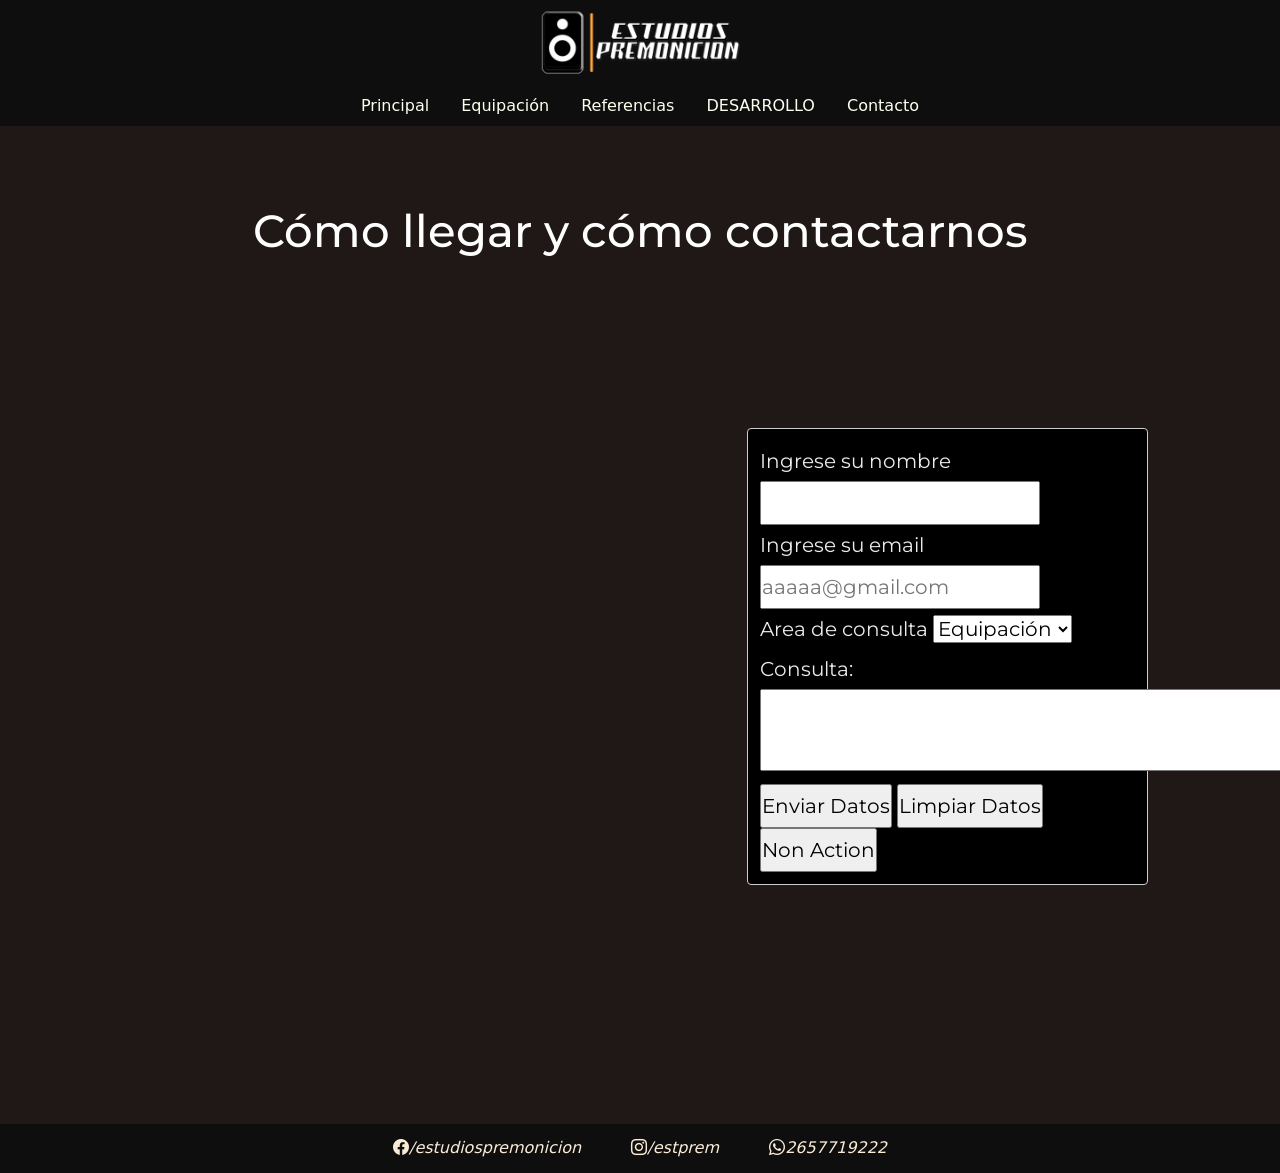
==== commit 60b26e11: "mobile ok" ====
--- a/secciones/contacto.html
+++ b/secciones/contacto.html
@@ -46,10 +46,15 @@
     
       </header>
     
+      <div class="container">
+        <div class="row">
+            <div class="col-xl-12 col-md-12 col-xs-2">
 
     <section class="bodySeccionesContacto">
         
             <h2> Cómo llegar y cómo contactarnos</h2>
+
+  
   
     <iframe class="ubicacionGoogleMaps"
     src="https://www.google.com/maps/embed?pb=!1m18!1m12!1m3!1d3320.450938387217!2d-65.480405884197!3d-33.67138601627232!2m3!1f0!2f0!3f0!3m2!1i1024!2i768!4f13.1!3m3!1m2!1s0x95d141d666ec03e3%3A0x3531b75e0fde35ec!2sChacabuco%20701%2C%20D5730%20Villa%20Mercedes%2C%20San%20Luis!5e0!3m2!1ses-419!2sar!4v1639687222683!5m2!1ses-419!2sar"
@@ -78,8 +83,13 @@
         <input type="reset" value="Limpiar Datos" class="botones" />
         <input type="button" value="Non Action" class="botones" />
     </form>
-    
+
+
     </section>
+
+  </div>
+    </div>
+      </div>
 
     <footer class="container-fluid">
       <nav class="row">
--- a/estilos/estilos.css
+++ b/estilos/estilos.css
@@ -15,6 +15,13 @@
           transition-duration: 100ms;
 }
 
+.multimediaImg:hover {
+  -webkit-transform: scale(1.3);
+          transform: scale(1.3);
+  -webkit-transition-duration: 100ms;
+          transition-duration: 100ms;
+}
+
 body {
   background-color: #201717;
 }
@@ -71,6 +78,11 @@
 footer ul .footerIcon i:hover {
   -webkit-transform: scale(1);
           transform: scale(1);
+}
+
+.multimediaImg {
+  height: 100%;
+  width: 70%;
 }
 
 .bodyIndex {
@@ -86,7 +98,7 @@
 }
 
 .bodyIndex h2 {
-  font-size: 50px;
+  font-size: 45px;
   color: white;
   -ms-grid-column: 2;
       grid-column-start: 2;
@@ -95,8 +107,8 @@
 }
 
 .bodyIndex h3 {
+  font-size: 25px;
   font-style: italic;
-  font-size: 25px;
   color: white;
   -ms-grid-column: 2;
       grid-column-start: 2;
@@ -129,7 +141,7 @@
 
 .bodySeccionesReferencias h2 {
   text-align: center;
-  font-size: 35px;
+  font-size: 45px;
   font-style: italic;
   -ms-grid-column: 1;
       grid-column-start: 1;
@@ -224,7 +236,7 @@
 
 .bodySeccionesEquipacion h2 {
   text-align: center;
-  font-size: 35px;
+  font-size: 45px;
   color: white;
   -ms-grid-row: 1;
   -ms-grid-row-span: 1;
@@ -234,7 +246,6 @@
 }
 
 .bodySeccionesEquipacion .equipacionImg1 {
-  width: 70%;
   -ms-grid-row: 2;
   -ms-grid-row-span: 1;
   -ms-grid-column: 1;
@@ -243,7 +254,6 @@
 }
 
 .bodySeccionesEquipacion .equipacionImg2 {
-  width: 70%;
   -ms-grid-row: 2;
   -ms-grid-row-span: 1;
   -ms-grid-column: 2;
@@ -252,7 +262,6 @@
 }
 
 .bodySeccionesEquipacion .equipacionImg3 {
-  width: 70%;
   -ms-grid-row: 2;
   -ms-grid-row-span: 1;
   -ms-grid-column: 3;
@@ -261,7 +270,6 @@
 }
 
 .bodySeccionesEquipacion .equipacionImg4 {
-  width: 70%;
   -ms-grid-row: 2;
   -ms-grid-row-span: 1;
   -ms-grid-column: 4;
@@ -270,7 +278,6 @@
 }
 
 .bodySeccionesEquipacion .equipacionImg5 {
-  width: 70%;
   -ms-grid-row: 3;
   -ms-grid-row-span: 1;
   -ms-grid-column: 1;
@@ -279,7 +286,6 @@
 }
 
 .bodySeccionesEquipacion .equipacionImg6 {
-  width: 70%;
   -ms-grid-row: 3;
   -ms-grid-row-span: 1;
   -ms-grid-column: 2;
@@ -288,7 +294,6 @@
 }
 
 .bodySeccionesEquipacion .equipacionImg7 {
-  width: 70%;
   -ms-grid-row: 3;
   -ms-grid-row-span: 1;
   -ms-grid-column: 3;
@@ -297,7 +302,6 @@
 }
 
 .bodySeccionesEquipacion .equipacionImg8 {
-  width: 70%;
   -ms-grid-row: 3;
   -ms-grid-row-span: 1;
   -ms-grid-column: 4;
@@ -330,7 +334,7 @@
 
 .bodySeccionesContacto h2 {
   text-align: center;
-  font-size: 35px;
+  font-size: 45px;
   color: white;
   -ms-grid-column: 1;
       grid-column-start: 1;
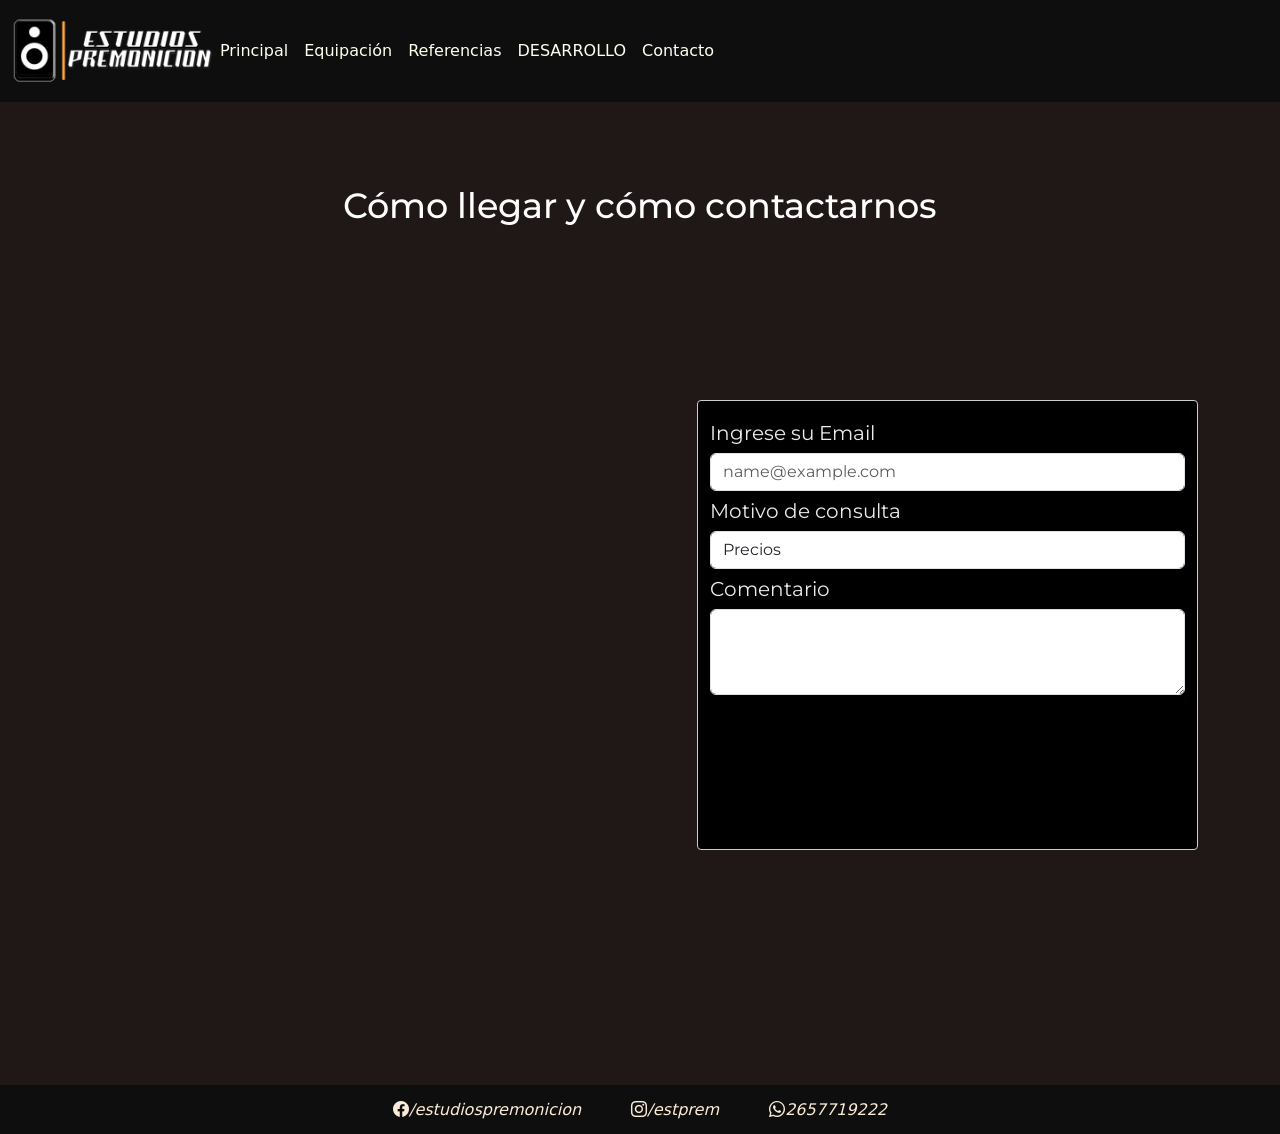
==== commit 808fd741: "varios" ====
--- a/secciones/contacto.html
+++ b/secciones/contacto.html
@@ -2,116 +2,121 @@
 <html lang="en">
 
 <head>
-    <meta charset="UTF-8">
-    <meta http-equiv="X-UA-Compatible" content="IE=edge">
-    <meta name="viewport" content="width=device-width, initial-scale=1.0">
-    <link href="https://cdn.jsdelivr.net/npm/bootstrap@5.1.3/dist/css/bootstrap.min.css" rel="stylesheet"
+  <meta charset="UTF-8">
+  <meta http-equiv="X-UA-Compatible" content="IE=edge">
+  <meta name="viewport" content="width=device-width, initial-scale=1.0">
+  <link href="https://cdn.jsdelivr.net/npm/bootstrap@5.1.3/dist/css/bootstrap.min.css" rel="stylesheet"
     integrity="sha384-1BmE4kWBq78iYhFldvKuhfTAU6auU8tT94WrHftjDbrCEXSU1oBoqyl2QvZ6jIW3" crossorigin="anonymous">
-    <link rel="stylesheet" href="https://cdn.jsdelivr.net/npm/bootstrap-icons@1.8.0/font/bootstrap-icons.css">
-    <link rel="stylesheet" href="../estilos/estilos.css">
-    <title>Contacto</title>
+  <link rel="stylesheet" href="https://cdn.jsdelivr.net/npm/bootstrap-icons@1.8.0/font/bootstrap-icons.css">
+  <link rel="stylesheet" href="../estilos/estilos.css">
+  <title>Contacto</title>
 </head>
 
 <body>
 
 
-    <header class="container-fluid">
-        <div class="row">
-            <div class="col-xl-12 col-md-12 col-xs-2">
-              <div class="mx-auto" style="width: 200px;">
-                <img id="logo1" src="../imagenes/logo.png" alt="logo">
-              </div>
-             
-              
-              <ul class="nav justify-content-center">
-                <li class="nav-item">
-                  <a class="nav-link tipografia" href="../index.html">Principal</a>
-                </li>
-                <li class="nav-item">
-                  <a class="nav-link tipografia" href="./equipacion.html">Equipación</a>
-                </li>
-                <li class="nav-item">
-                  <a class="nav-link tipografia" href="./referencias.html">Referencias</a>
-                </li>
-                <li class="nav-item">
-                  <a class="nav-link tipografia" href="#">DESARROLLO</a>
-                </li>
-                <li class="nav-item">
-                  <a class="nav-link tipografia" href="./contacto.html">Contacto</a>
-                </li>
-              </ul>
-            </div>
-    
+  <header class="container-fluid m-0 p-0">
+
+    <nav class="navbar navbar-expand-lg navbar-light navBackground">
+      <div class="container-fluid">
+        <div class="mx-auto" style="width: 200px;">
+          <img id="logo1" src="../imagenes/logo.png" alt="logo">
         </div>
-    
-      </header>
-    
-      <div class="container">
-        <div class="row">
-            <div class="col-xl-12 col-md-12 col-xs-2">
-
-    <section class="bodySeccionesContacto">
-        
-            <h2> Cómo llegar y cómo contactarnos</h2>
-
-  
-  
-    <iframe class="ubicacionGoogleMaps"
-    src="https://www.google.com/maps/embed?pb=!1m18!1m12!1m3!1d3320.450938387217!2d-65.480405884197!3d-33.67138601627232!2m3!1f0!2f0!3f0!3m2!1i1024!2i768!4f13.1!3m3!1m2!1s0x95d141d666ec03e3%3A0x3531b75e0fde35ec!2sChacabuco%20701%2C%20D5730%20Villa%20Mercedes%2C%20San%20Luis!5e0!3m2!1ses-419!2sar!4v1639687222683!5m2!1ses-419!2sar"
-    width="600" height="450" style="border:0;" allowfullscreen="" loading="lazy">
-    </iframe>
-
-    <form class="formularioContacto">
-        <label for="name">Ingrese su nombre</label>
-        <input type="text" name="name" /><br>
-        <label for="email">Ingrese su email</label>
-        <input type="text" placeholder="aaaaa@gmail.com" name="email" /><br>
-        <!-- Menú desplegable -->
-        <label>Area de consulta </label>
-        <select name="secciones">
-            <option value="E">Equipación</option>
-            <option value="P">Precios</option>
-            <option value="R">Referencias</option>
-            <option value="O">Otro</option>
-        </select>
-        <!-- área de texto -->
-        <br><label for="observaciones">Consulta: <br>
-            <textarea></textarea>
-        </label> <br>
-        <!-- Botones -->
-        <input type="submit" value="Enviar Datos" class="botones" />
-        <input type="reset" value="Limpiar Datos" class="botones" />
-        <input type="button" value="Non Action" class="botones" />
-    </form>
+        <button class="navbar-toggler botonBackground" type="button " data-bs-toggle="collapse"
+          data-bs-target="#navbarSupportedContent" aria-controls="navbarSupportedContent" aria-expanded="false"
+          aria-label="Toggle navigation">
+          <span class="navbar-toggler-icon"></span>
+        </button>
 
 
-    </section>
 
+
+        <div class="collapse navbar-collapse" id="navbarSupportedContent">
+          <ul class="navbar-nav me-auto mb-2 mb-lg-0">
+            <li class="nav-item">
+              <a class="nav-link tipografia" aria-current="page" href="../index.html">Principal</a>
+            </li>
+            <li class="nav-item">
+              <a class="nav-link tipografia" href="./equipacion.html">Equipación</a>
+            </li>
+            <li class="nav-item">
+              <a class="nav-link tipografia" href="./referencias.html">Referencias</a>
+            </li>
+            <li class="nav-item">
+              <a class="nav-link tipografia" href="#">DESARROLLO</a>
+            </li>
+            <li class="nav-item">
+              <a class="nav-link tipografia" href="./contacto.html">Contacto</a>
+            </li>
+          </ul>
+        </div>
+
+    </nav>
+
+  </header>
+
+  <div class="container">
+    <div class="row">
+        <div class="col-xl-12 col-md-12 col-xs-2">
+
+        <section class="bodySeccionesContacto">
+
+          <h2> Cómo llegar y cómo contactarnos</h2>
+
+          
+        
+
+          <iframe class="ubicacionGoogleMaps"
+            src="https://www.google.com/maps/embed?pb=!1m18!1m12!1m3!1d3320.450938387217!2d-65.480405884197!3d-33.67138601627232!2m3!1f0!2f0!3f0!3m2!1i1024!2i768!4f13.1!3m3!1m2!1s0x95d141d666ec03e3%3A0x3531b75e0fde35ec!2sChacabuco%20701%2C%20D5730%20Villa%20Mercedes%2C%20San%20Luis!5e0!3m2!1ses-419!2sar!4v1639687222683!5m2!1ses-419!2sar"
+            width="600" height="450" style="border:0;" allowfullscreen="" loading="lazy">
+          </iframe>
+
+          <form class="formularioContacto">
+            <div class="form-group">
+              <label for="exampleFormControlInput1">Ingrese su Email</label>
+              <input type="email" class="form-control" id="exampleFormControlInput1" placeholder="name@example.com">
+            </div>
+            <div class="form-group">
+              <label for="exampleFormControlSelect1">Motivo de consulta</label>
+              <select class="form-control" id="exampleFormControlSelect1">
+                <option>Precios</option>
+                <option>Disponibilidad</option>
+                <option>Otro</option>
+              </select>
+            </div>
+            <div class="form-group">
+              <label for="exampleFormControlTextarea1">Comentario</label>
+              <textarea class="form-control" id="exampleFormControlTextarea1" rows="3"></textarea>
+            </div>
+          </form>
+
+        </section>
+
+      </div>
+    </div>
   </div>
-    </div>
+
+  <footer class="container-fluid">
+    <nav class="row">
+      <div class="col-xl-12 col-md-12 col-xs-2">
+
+        <ul class="nav justify-content-center">
+          <li class="nav-item footerIcon">
+            <i class="bi bi-facebook">/estudiospremonicion</i>
+          </li>
+          <li class="nav-item footerIcon">
+            <i class="bi bi-instagram">/estprem</i>
+          </li>
+          <li class="nav-item footerIcon">
+            <i class="bi bi-whatsapp">2657719222</i>
+          </li>
+        </ul>
       </div>
-
-    <footer class="container-fluid">
-      <nav class="row">
-          <div class="col-xl-12 col-md-12 col-xs-2">
-            
-            <ul class="nav justify-content-center">
-              <li class="nav-item footerIcon">
-                <i class="bi bi-facebook">/estudiospremonicion</i>
-              </li>
-              <li class="nav-item footerIcon">
-                <i class="bi bi-instagram">/estprem</i>
-              </li>
-              <li class="nav-item footerIcon">
-                <i class="bi bi-whatsapp">2657719222</i>
-              </li>
-            </ul>
-          </div>
-        </nav>
+    </nav>
   </footer>
 
 
-    <script src="https://cdn.jsdelivr.net/npm/bootstrap@5.1.3/dist/js/bootstrap.bundle.min.js"
+  <script src="https://cdn.jsdelivr.net/npm/bootstrap@5.1.3/dist/js/bootstrap.bundle.min.js"
     integrity="sha384-ka7Sk0Gln4gmtz2MlQnikT1wXgYsOg+OMhuP+IlRH9sENBO0LRn5q+8nbTov4+1p" crossorigin="anonymous">
   </script>
 </body>
--- a/estilos/estilos.css
+++ b/estilos/estilos.css
@@ -15,44 +15,41 @@
           transition-duration: 100ms;
 }
 
-.multimediaImg:hover {
+body {
+  background-color: #201717;
+}
+
+body .navBackground {
+  background-color: #0f0e0e;
+  width: 100%;
+}
+
+body .navBackground #logo1 {
+  width: 100%;
+}
+
+body .navBackground .botonBackground {
+  background-color: ivory;
+}
+
+body .navBackground ul {
+  list-style-type: none;
+  text-decoration: none;
+}
+
+body .navBackground ul li {
+  font-size: 100%;
+}
+
+body .navBackground ul li .tipografia {
+  color: ivory !important;
+}
+
+body .navBackground ul li:hover {
   -webkit-transform: scale(1.3);
           transform: scale(1.3);
   -webkit-transition-duration: 100ms;
           transition-duration: 100ms;
-}
-
-body {
-  background-color: #201717;
-}
-
-body header {
-  background-color: #0f0e0e;
-}
-
-body header #logo1 {
-  width: 100%;
-}
-
-body header ul {
-  list-style-type: none;
-  text-decoration: none;
-}
-
-body header ul li {
-  font-size: 100%;
-}
-
-body header ul li:hover {
-  -webkit-transform: scale(1.3);
-          transform: scale(1.3);
-  -webkit-transition-duration: 100ms;
-          transition-duration: 100ms;
-}
-
-body header ul li .tipografia {
-  text-decoration: none;
-  color: ivory;
 }
 
 footer {
@@ -78,11 +75,6 @@
 footer ul .footerIcon i:hover {
   -webkit-transform: scale(1);
           transform: scale(1);
-}
-
-.multimediaImg {
-  height: 100%;
-  width: 70%;
 }
 
 .bodyIndex {
@@ -98,7 +90,7 @@
 }
 
 .bodyIndex h2 {
-  font-size: 45px;
+  font-size: 50px;
   color: white;
   -ms-grid-column: 2;
       grid-column-start: 2;
@@ -107,8 +99,8 @@
 }
 
 .bodyIndex h3 {
+  font-style: italic;
   font-size: 25px;
-  font-style: italic;
   color: white;
   -ms-grid-column: 2;
       grid-column-start: 2;
@@ -141,7 +133,7 @@
 
 .bodySeccionesReferencias h2 {
   text-align: center;
-  font-size: 45px;
+  font-size: 35px;
   font-style: italic;
   -ms-grid-column: 1;
       grid-column-start: 1;
@@ -236,7 +228,7 @@
 
 .bodySeccionesEquipacion h2 {
   text-align: center;
-  font-size: 45px;
+  font-size: 35px;
   color: white;
   -ms-grid-row: 1;
   -ms-grid-row-span: 1;
@@ -246,6 +238,7 @@
 }
 
 .bodySeccionesEquipacion .equipacionImg1 {
+  width: 70%;
   -ms-grid-row: 2;
   -ms-grid-row-span: 1;
   -ms-grid-column: 1;
@@ -254,6 +247,7 @@
 }
 
 .bodySeccionesEquipacion .equipacionImg2 {
+  width: 70%;
   -ms-grid-row: 2;
   -ms-grid-row-span: 1;
   -ms-grid-column: 2;
@@ -262,6 +256,7 @@
 }
 
 .bodySeccionesEquipacion .equipacionImg3 {
+  width: 70%;
   -ms-grid-row: 2;
   -ms-grid-row-span: 1;
   -ms-grid-column: 3;
@@ -270,6 +265,7 @@
 }
 
 .bodySeccionesEquipacion .equipacionImg4 {
+  width: 70%;
   -ms-grid-row: 2;
   -ms-grid-row-span: 1;
   -ms-grid-column: 4;
@@ -278,6 +274,7 @@
 }
 
 .bodySeccionesEquipacion .equipacionImg5 {
+  width: 70%;
   -ms-grid-row: 3;
   -ms-grid-row-span: 1;
   -ms-grid-column: 1;
@@ -286,6 +283,7 @@
 }
 
 .bodySeccionesEquipacion .equipacionImg6 {
+  width: 70%;
   -ms-grid-row: 3;
   -ms-grid-row-span: 1;
   -ms-grid-column: 2;
@@ -294,6 +292,7 @@
 }
 
 .bodySeccionesEquipacion .equipacionImg7 {
+  width: 70%;
   -ms-grid-row: 3;
   -ms-grid-row-span: 1;
   -ms-grid-column: 3;
@@ -302,6 +301,7 @@
 }
 
 .bodySeccionesEquipacion .equipacionImg8 {
+  width: 70%;
   -ms-grid-row: 3;
   -ms-grid-row-span: 1;
   -ms-grid-column: 4;
@@ -334,7 +334,7 @@
 
 .bodySeccionesContacto h2 {
   text-align: center;
-  font-size: 45px;
+  font-size: 35px;
   color: white;
   -ms-grid-column: 1;
       grid-column-start: 1;
@@ -360,7 +360,7 @@
   font-size: 20px;
   color: #ebebeb;
   background-color: black;
-  width: 80%;
+  width: 100%;
   height: 100%;
   padding: 12px;
   border: 1px solid #ccc;
@@ -370,8 +370,8 @@
 }
 
 .bodySeccionesContacto .formularioContacto textarea {
-  width: 200%;
-  height: 150%;
+  width: 100%;
+  height: 100%;
 }
 
 @media only screen and (max-width: 425px) {
@@ -443,20 +443,23 @@
     margin-top: 10%;
   }
   body .bodySeccionesReferencias .video1 {
-    width: 70%;
-    height: 70%;
+    width: 50%;
+    height: 50%;
+    display: -webkit-box;
+    display: -ms-flexbox;
+    display: flex;
   }
   body .bodySeccionesReferencias .video2 {
-    width: 70%;
-    height: 70%;
+    width: 50%;
+    height: 50%;
   }
   body .bodySeccionesReferencias .video3 {
-    width: 70%;
-    height: 70%;
+    width: 50%;
+    height: 50%;
   }
   body .bodySeccionesReferencias .video4 {
-    width: 70%;
-    height: 70%;
+    width: 50%;
+    height: 50%;
   }
   body .bodySeccionesReferencias h3 {
     text-align: center;
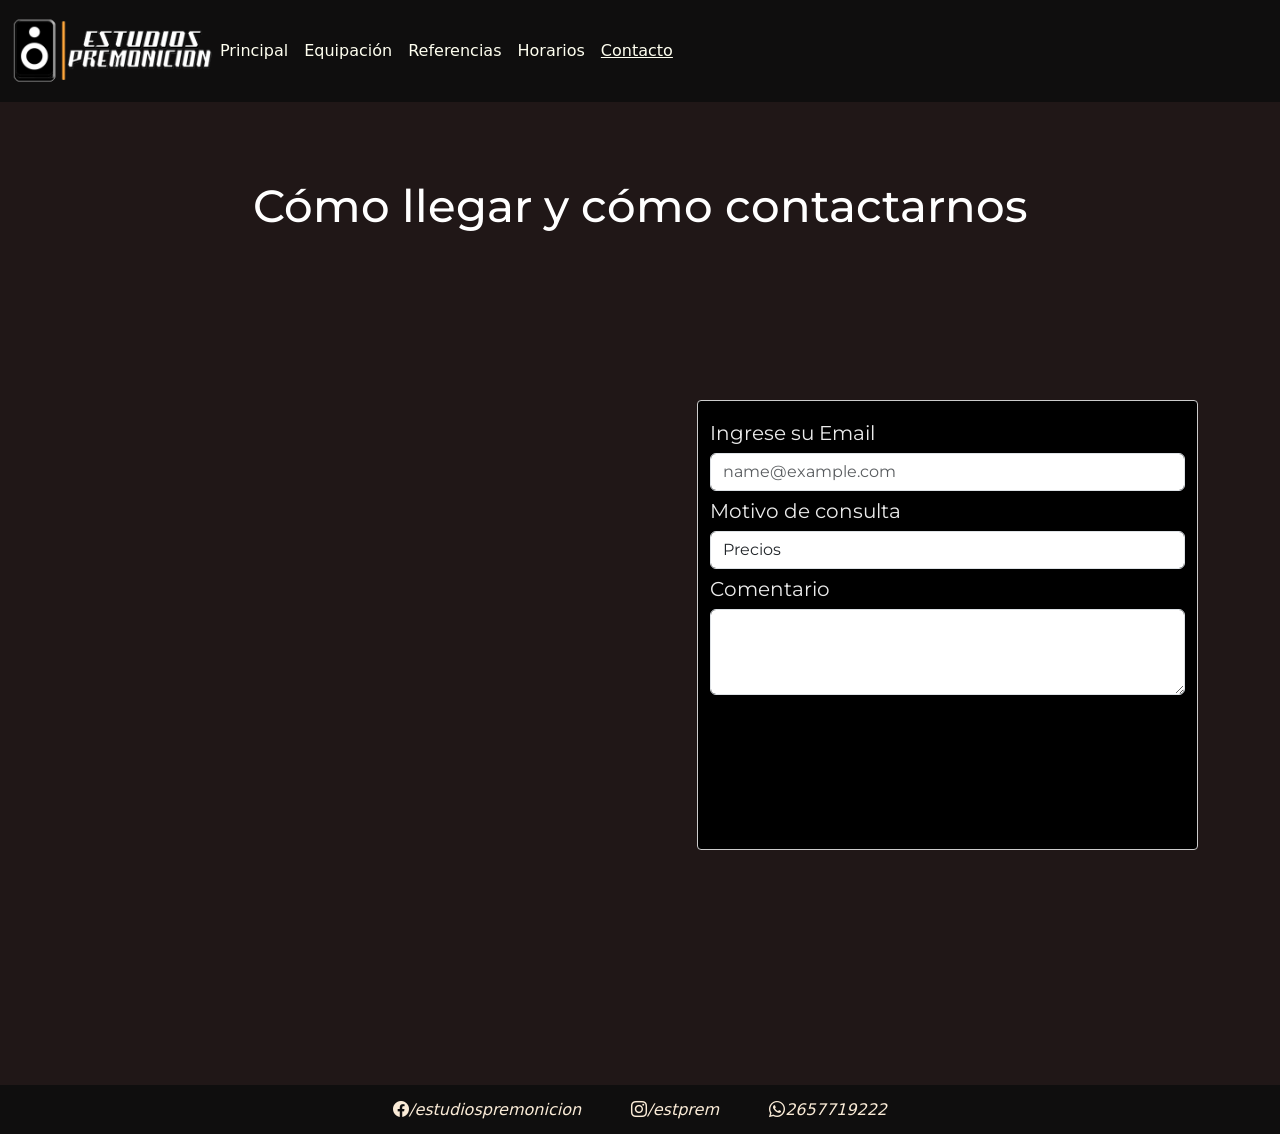
==== commit df2fd61c: "responsive + sugerencias" ====
--- a/secciones/contacto.html
+++ b/secciones/contacto.html
@@ -43,10 +43,10 @@
               <a class="nav-link tipografia" href="./referencias.html">Referencias</a>
             </li>
             <li class="nav-item">
-              <a class="nav-link tipografia" href="#">DESARROLLO</a>
+              <a class="nav-link tipografia" href="./horarios.html">Horarios</a>
             </li>
             <li class="nav-item">
-              <a class="nav-link tipografia" href="./contacto.html">Contacto</a>
+              <a class="nav-link tipografia text-decoration-underline" href="./contacto.html">Contacto</a>
             </li>
           </ul>
         </div>
--- a/estilos/estilos.css
+++ b/estilos/estilos.css
@@ -15,6 +15,13 @@
           transition-duration: 100ms;
 }
 
+.multimediaImg:hover {
+  -webkit-transform: scale(1.3);
+          transform: scale(1.3);
+  -webkit-transition-duration: 100ms;
+          transition-duration: 100ms;
+}
+
 body {
   background-color: #201717;
 }
@@ -75,6 +82,11 @@
 footer ul .footerIcon i:hover {
   -webkit-transform: scale(1);
           transform: scale(1);
+}
+
+.multimediaImg {
+  height: 100%;
+  width: 70%;
 }
 
 .bodyIndex {
@@ -90,7 +102,7 @@
 }
 
 .bodyIndex h2 {
-  font-size: 50px;
+  font-size: 45px;
   color: white;
   -ms-grid-column: 2;
       grid-column-start: 2;
@@ -99,13 +111,66 @@
 }
 
 .bodyIndex h3 {
+  font-size: 25px;
   font-style: italic;
-  font-size: 25px;
   color: white;
   -ms-grid-column: 2;
       grid-column-start: 2;
   -ms-grid-row: 4;
       grid-row-start: 4;
+}
+
+.bodyHorarios {
+  display: -ms-grid;
+  display: grid;
+  width: 100%;
+  -ms-grid-columns: 0.5fr 1fr 0.5fr;
+      grid-template-columns: 0.5fr 1fr 0.5fr;
+  -ms-grid-rows: 0.2fr 0.2fr 0.2fr 1fr 1fr 0.1fr 1fr;
+      grid-template-rows: 0.2fr 0.2fr 0.2fr 1fr 1fr 0.1fr 1fr;
+  font-family: 'Montserrat', sans-serif;
+  text-align: center;
+}
+
+.bodyHorarios h2 {
+  font-size: 45px;
+  color: white;
+  -ms-grid-row: 2;
+  -ms-grid-row-span: 1;
+  -ms-grid-column: 2;
+  -ms-grid-column-span: 1;
+  grid-area: 2 / 2 / 3 / 3;
+}
+
+.bodyHorarios h3 {
+  font-size: 25px;
+  font-style: italic;
+  color: white;
+  -ms-grid-row: 3;
+  -ms-grid-row-span: 1;
+  -ms-grid-column: 2;
+  -ms-grid-column-span: 1;
+  grid-area: 3 / 2 / 4 / 3;
+}
+
+.bodyHorarios .imagenPlanilla {
+  -ms-grid-row: 4;
+  -ms-grid-row-span: 2;
+  -ms-grid-column: 2;
+  -ms-grid-column-span: 1;
+  grid-area: 4 / 2 / 6 / 3;
+}
+
+.bodyHorarios .botonesHorarios {
+  -ms-grid-row: 7;
+  -ms-grid-row-span: 1;
+  -ms-grid-column: 2;
+  -ms-grid-column-span: 1;
+  grid-area: 7 / 2 / 8 / 3;
+  font-style: italic !important;
+  color: white !important;
+  -ms-grid-column-align: end;
+      justify-self: end;
 }
 
 .bodySeccionesReferencias {
@@ -133,7 +198,7 @@
 
 .bodySeccionesReferencias h2 {
   text-align: center;
-  font-size: 35px;
+  font-size: 45px;
   font-style: italic;
   -ms-grid-column: 1;
       grid-column-start: 1;
@@ -228,7 +293,7 @@
 
 .bodySeccionesEquipacion h2 {
   text-align: center;
-  font-size: 35px;
+  font-size: 45px;
   color: white;
   -ms-grid-row: 1;
   -ms-grid-row-span: 1;
@@ -238,7 +303,6 @@
 }
 
 .bodySeccionesEquipacion .equipacionImg1 {
-  width: 70%;
   -ms-grid-row: 2;
   -ms-grid-row-span: 1;
   -ms-grid-column: 1;
@@ -247,7 +311,6 @@
 }
 
 .bodySeccionesEquipacion .equipacionImg2 {
-  width: 70%;
   -ms-grid-row: 2;
   -ms-grid-row-span: 1;
   -ms-grid-column: 2;
@@ -256,7 +319,6 @@
 }
 
 .bodySeccionesEquipacion .equipacionImg3 {
-  width: 70%;
   -ms-grid-row: 2;
   -ms-grid-row-span: 1;
   -ms-grid-column: 3;
@@ -265,7 +327,6 @@
 }
 
 .bodySeccionesEquipacion .equipacionImg4 {
-  width: 70%;
   -ms-grid-row: 2;
   -ms-grid-row-span: 1;
   -ms-grid-column: 4;
@@ -274,7 +335,6 @@
 }
 
 .bodySeccionesEquipacion .equipacionImg5 {
-  width: 70%;
   -ms-grid-row: 3;
   -ms-grid-row-span: 1;
   -ms-grid-column: 1;
@@ -283,7 +343,6 @@
 }
 
 .bodySeccionesEquipacion .equipacionImg6 {
-  width: 70%;
   -ms-grid-row: 3;
   -ms-grid-row-span: 1;
   -ms-grid-column: 2;
@@ -292,7 +351,6 @@
 }
 
 .bodySeccionesEquipacion .equipacionImg7 {
-  width: 70%;
   -ms-grid-row: 3;
   -ms-grid-row-span: 1;
   -ms-grid-column: 3;
@@ -301,7 +359,6 @@
 }
 
 .bodySeccionesEquipacion .equipacionImg8 {
-  width: 70%;
   -ms-grid-row: 3;
   -ms-grid-row-span: 1;
   -ms-grid-column: 4;
@@ -334,7 +391,7 @@
 
 .bodySeccionesContacto h2 {
   text-align: center;
-  font-size: 35px;
+  font-size: 45px;
   color: white;
   -ms-grid-column: 1;
       grid-column-start: 1;
